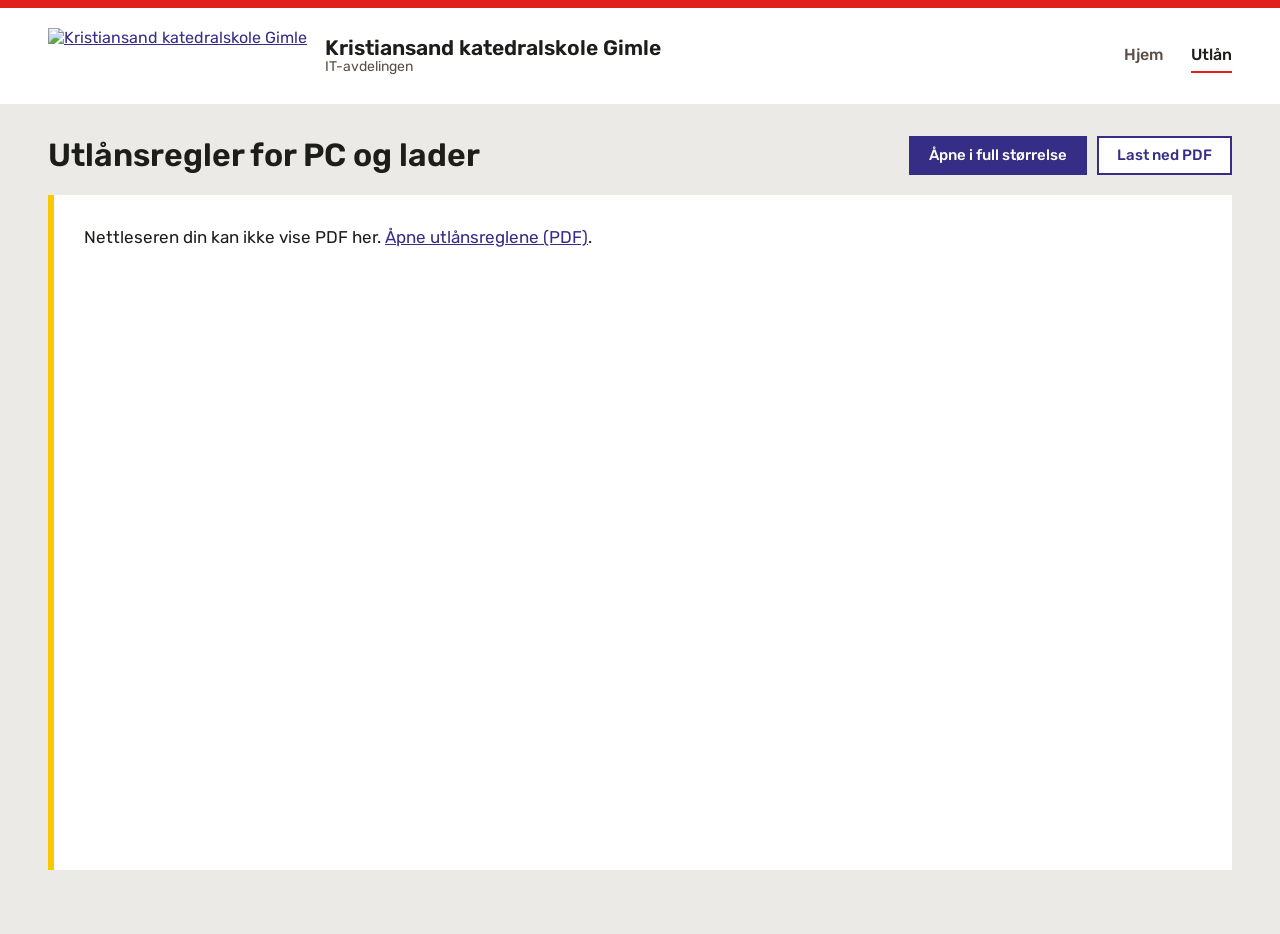
==== utlan.html @ fe99d1c8 "Add Utlånsregler document and create Utlån HTML page - Introduced a new Word document 'utlansregler_" ====
<!DOCTYPE html>
<html lang="nb">
    <head>
        <meta charset="utf-8">
        <meta name="viewport" content="width=device-width, initial-scale=1">
        <title>KKG-IT | Utlån</title>
        <meta name="description" content="Utlånsregler for PC og lader ved Kristiansand katedralskole Gimle.">
        <link rel="preconnect" href="https://fonts.googleapis.com">
        <link rel="preconnect" href="https://fonts.gstatic.com" crossorigin>
        <link href="https://fonts.googleapis.com/css2?family=Rubik:wght@400;500;600;700&display=swap" rel="stylesheet">
        <link href="style/styles.css" rel="stylesheet">
    </head>
    <body>
        <div class="wrap">
            <div class="topline"></div>

            <header class="head">
                <a href="https://kkgit.no">
                    <img class="logo" src="img/logo.png" alt="Kristiansand katedralskole Gimle">
                </a>
                <div>
                    <div class="brand">Kristiansand katedralskole Gimle</div>
                    <div class="dept">IT-avdelingen</div>
                </div>
                <nav class="nav">
                    <a href="index.html">Hjem</a>
                    <a href="utlan.html" aria-current="page">Utlån</a>
                </nav>
            </header>

            <section class="links doc">
                <div class="doc-bar">
                    <h1>Utlånsregler for PC og lader</h1>
                    <div class="doc-actions">
                        <a class="btn" href="dokumenter/utlansregler.pdf" target="_blank" rel="noopener">Åpne i full størrelse</a>
                        <a class="btn btn--ghost" href="dokumenter/utlansregler.pdf" download>Last ned PDF</a>
                    </div>
                </div>

                <object class="pdf" data="dokumenter/utlansregler.pdf#view=FitH" type="application/pdf">
                    <p class="pdf-fallback">
                        Nettleseren din kan ikke vise PDF her.
                        <a href="dokumenter/utlansregler.pdf" target="_blank" rel="noopener">Åpne utlånsreglene (PDF)</a>.
                    </p>
                </object>
            </section>
        </div>
    </body>
</html>
---- style/styles.css ----
/* ---------- Grunnoppsett ---------- */
* {
    box-sizing: border-box;
}

:root {
    --gutter: max(48px, calc((100% - 1200px) / 2));
}

body {
    margin: 0;
    background: #fff;
    font-family: 'Rubik', Arial, sans-serif;
    color: #1d1d1b;
}

a {
    color: #352D86;
}

a:hover {
    color: #00A9DA;
}

a:focus-visible,
.tile:focus-visible {
    outline: 2px solid #352D86;
    outline-offset: 2px;
}

.wrap {
    min-height: 100vh;
    display: flex;
    flex-direction: column;
}

.topline {
    height: 8px;
    background: #E01F1D;
}

/* ---------- Header ---------- */
.head {
    display: flex;
    align-items: center;
    gap: 18px;
    padding: 20px var(--gutter);
}

.logo {
    height: 56px;
    width: auto;
    display: block;
}

.brand {
    font: 600 21px/1.1 'Rubik', Arial, sans-serif;
}

.dept {
    font: 400 14px/1.2 'Rubik', Arial, sans-serif;
    color: #5B4E47;
}

.nav {
    margin-left: auto;
    display: flex;
    gap: 28px;
    font: 500 16px/1 'Rubik', Arial, sans-serif;
}

.nav a {
    color: #5B4E47;
    text-decoration: none;
    padding: 8px 0;
}

.nav a:hover {
    color: #1d1d1b;
}

.nav a[aria-current=page] {
    color: #1d1d1b;
    border-bottom: 2px solid #E01F1D;
}

/* ---------- Hero ---------- */
.hero {
    position: relative;
    background: #352D86;
    padding: 72px var(--gutter) 120px;
    overflow: hidden;
}

.hero .lines {
    position: absolute;
    inset: 0;
    background-image:
        repeating-linear-gradient(45deg, rgba(255, 255, 255, .14) 0 1px, transparent 1px 16px),
        repeating-linear-gradient(-45deg, rgba(255, 255, 255, .14) 0 1px, transparent 1px 16px);
    background-size: 50% 100%, 50% 100%;
    background-position: left, right;
    background-repeat: no-repeat;
}

.hero .wedge {
    position: absolute;
    right: 0;
    top: 0;
    bottom: 0;
    width: 34%;
    background: #00A9DA;
    clip-path: polygon(38% 0, 100% 0, 100% 100%, 0 100%);
}

.hero .inner {
    position: relative;
    max-width: 640px;
}

.kicker {
    font: 500 13px/1 'Rubik', Arial, sans-serif;
    letter-spacing: .14em;
    text-transform: uppercase;
    color: #EBD6A3;
    margin-bottom: 18px;
}

.hero h1 {
    font: 600 60px/1.05 'Rubik', Arial, sans-serif;
    color: #fff;
    margin: 0 0 16px;
    letter-spacing: -.015em;
}

.hero p {
    font: 400 19px/1.5 'Rubik', Arial, sans-serif;
    color: rgba(255, 255, 255, .85);
    margin: 0;
    max-width: 520px;
    text-wrap: pretty;
}

/* ---------- Snarveier (fliser) ---------- */
.links {
    flex: 1;
    background: #ECEAE6;
    padding: 24px var(--gutter) 64px;
}

.links:not(.doc) {
    padding-top: 0;
}

.grid {
    display: grid;
    grid-template-columns: repeat(auto-fit, minmax(280px, 1fr));
    gap: 20px;
    position: relative;
    margin-top: -56px;
}

.tile {
    display: flex;
    flex-direction: column;
    text-decoration: none;
    background: #fff;
    padding: 32px 30px 28px;
    box-shadow: 0 2px 4px rgba(29, 29, 27, .06), 0 12px 28px -14px rgba(53, 45, 134, .35);
    transition: transform .18s, box-shadow .18s;
}

.tile:hover {
    transform: translateY(-4px);
    box-shadow: 0 4px 8px rgba(29, 29, 27, .06), 0 22px 40px -16px rgba(53, 45, 134, .5);
}

.tile-top {
    display: flex;
    align-items: baseline;
    justify-content: space-between;
    margin-bottom: 28px;
}

.tile-num {
    font: 600 44px/1 'Rubik', Arial, sans-serif;
}

.tile-tag {
    font: 500 12px/1 'Rubik', Arial, sans-serif;
    letter-spacing: .1em;
    text-transform: uppercase;
    color: #5B4E47;
}

.tile h2 {
    font: 600 27px/1.1 'Rubik', Arial, sans-serif;
    color: #1d1d1b;
    margin: 0;
}

.tile p {
    font: 400 16px/1.5 'Rubik', Arial, sans-serif;
    color: #5B4E47;
    margin: 8px 0 0;
}

.tile-go {
    margin-top: auto;
    padding-top: 24px;
    font: 500 14px/1 'Rubik', Arial, sans-serif;
    color: #352D86;
    transition: transform .18s;
}

.tile:hover .tile-go {
    transform: translateX(4px);
}

.t1 {
    border-left: 6px solid #00A9DA;
}

.t1 .tile-num {
    color: #00A9DA;
}

.t2 {
    border-left: 6px solid #FAC800;
}

.t2 .tile-num {
    color: #9F3A14;
}

.t3 {
    border-left: 6px solid #E01F1D;
}

.t3 .tile-num {
    color: #E01F1D;
}

.t4 {
    border-left: 6px solid #00A9DA;
}

.t4 .tile-num {
    color: #00A9DA;
}

/* ---------- Utlån (PDF-side) ---------- */
.doc {
    display: flex;
    flex-direction: column;
    gap: 20px;
    padding-top: 32px;
}

.doc-bar {
    display: flex;
    flex-wrap: wrap;
    align-items: center;
    justify-content: space-between;
    gap: 16px;
}

.doc-bar h1 {
    font: 600 32px/1.1 'Rubik', Arial, sans-serif;
    margin: 0;
}

.doc-actions {
    display: flex;
    flex-wrap: wrap;
    gap: 10px;
}

.btn {
    display: inline-block;
    padding: 12px 20px;
    background: #352D86;
    color: #fff;
    text-decoration: none;
    font: 500 15px/1 'Rubik', Arial, sans-serif;
}

.btn:hover {
    background: #00A9DA;
    color: #fff;
}

.btn--ghost {
    background: #fff;
    color: #352D86;
    border: 2px solid #352D86;
    padding: 10px 18px;
}

.btn--ghost:hover {
    background: #352D86;
    color: #fff;
}

.pdf {
    flex: 1;
    width: 100%;
    min-height: 75vh;
    border: 0;
    background: #fff;
    border-left: 6px solid #FAC800;
}

.pdf-fallback {
    padding: 32px 30px;
    margin: 0;
    font-size: 17px;
}

/* ---------- Footer ---------- */
.foot {
    padding: 28px var(--gutter);
    background: #1d1d1b;
    color: rgba(255, 255, 255, .75);
    font-size: 15px;
    border-top: 6px solid #E01F1D;
}

.foot p {
    margin: 0;
}

.foot .foot-small {
    margin-top: 6px;
    font-size: 13px;
    color: rgba(255, 255, 255, .45);
}

/* ---------- Mobil ---------- */
@media (max-width: 720px) {
    :root {
        --gutter: 20px;
    }

    .head {
        flex-wrap: wrap;
    }

    .nav {
        margin-left: 0;
        width: 100%;
        padding-top: 6px;
    }

    .hero {
        padding: 44px var(--gutter) 96px;
    }

    .hero h1 {
        font-size: 38px;
    }

    .hero .wedge {
        width: 52%;
    }

    .grid {
        grid-template-columns: 1fr;
    }
}
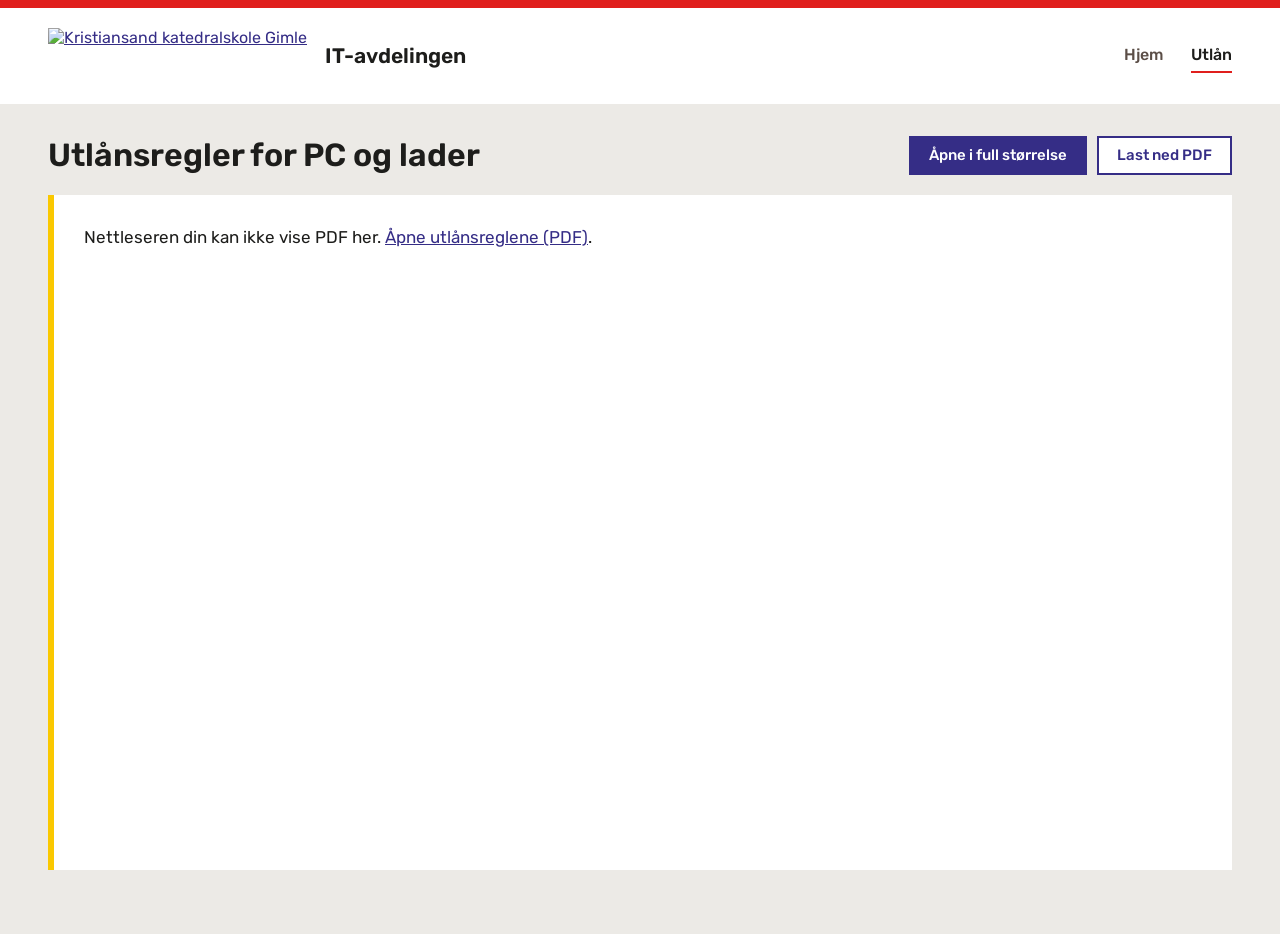
==== commit 2677e482: "fix: removt KKG and just added IT avdeling" ====
--- a/utlan.html
+++ b/utlan.html
@@ -8,7 +8,7 @@
         <link rel="preconnect" href="https://fonts.googleapis.com">
         <link rel="preconnect" href="https://fonts.gstatic.com" crossorigin>
         <link href="https://fonts.googleapis.com/css2?family=Rubik:wght@400;500;600;700&display=swap" rel="stylesheet">
-        <link href="style/styles.css" rel="stylesheet">
+        <link href="style/styles.css?v=2" rel="stylesheet">
     </head>
     <body>
         <div class="wrap">
@@ -19,8 +19,7 @@
                     <img class="logo" src="img/logo.png" alt="Kristiansand katedralskole Gimle">
                 </a>
                 <div>
-                    <div class="brand">Kristiansand katedralskole Gimle</div>
-                    <div class="dept">IT-avdelingen</div>
+                    <div class="brand">IT-avdelingen</div>
                 </div>
                 <nav class="nav">
                     <a href="index.html">Hjem</a>
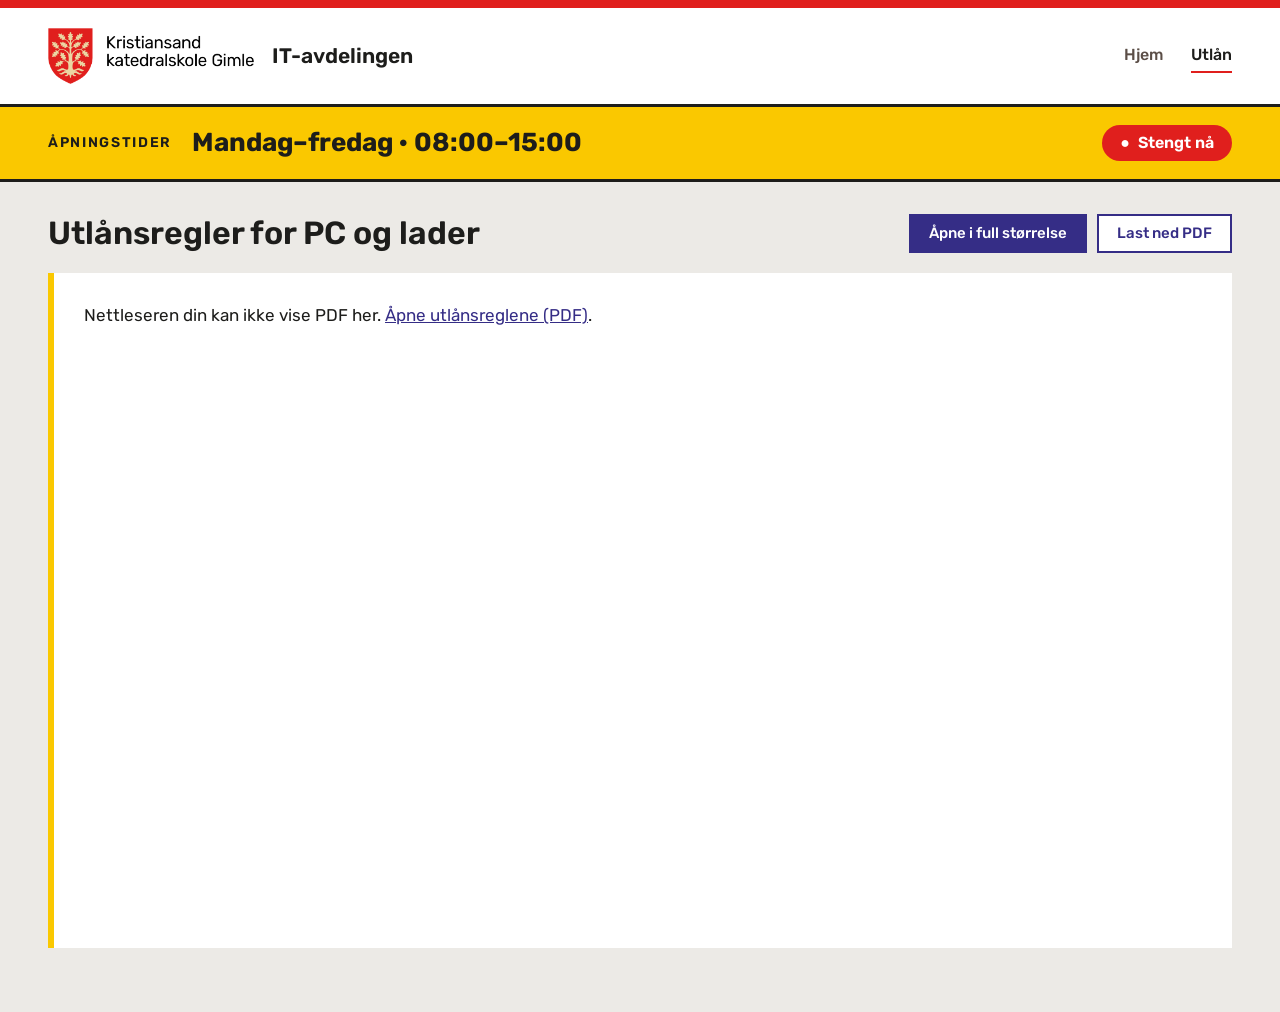
==== commit 23cae718: "feat: add opening hours display and update styles for consistency" ====
--- a/utlan.html
+++ b/utlan.html
@@ -8,7 +8,7 @@
         <link rel="preconnect" href="https://fonts.googleapis.com">
         <link rel="preconnect" href="https://fonts.gstatic.com" crossorigin>
         <link href="https://fonts.googleapis.com/css2?family=Rubik:wght@400;500;600;700&display=swap" rel="stylesheet">
-        <link href="style/styles.css?v=2" rel="stylesheet">
+        <link href="style/styles.css?v=4" rel="stylesheet">
     </head>
     <body>
         <div class="wrap">
@@ -27,6 +27,12 @@
                 </nav>
             </header>
 
+            <div class="hours">
+                <span class="hours-label">Åpningstider</span>
+                <strong class="hours-time">Mandag–fredag · 08:00–15:00</strong>
+                <span class="hours-status" id="hours-status"></span>
+            </div>
+
             <section class="links doc">
                 <div class="doc-bar">
                     <h1>Utlånsregler for PC og lader</h1>
@@ -44,5 +50,6 @@
                 </object>
             </section>
         </div>
+        <script src="js/apningstider.js"></script>
     </body>
 </html>
--- a/style/styles.css
+++ b/style/styles.css
@@ -1,30 +1,41 @@
-/* ---------- Grunnoppsett ---------- */
+/* ---------- Farger og grunnoppsett ---------- */
+:root {
+    --red: #E01F1D;
+    --gold: #EBD6A3;
+    --blue-dark: #352D86;
+    --blue-light: #00A9DA;
+    --green-dark: #00695A;
+    --yellow: #FAC800;
+    --rust: #9F3A14;
+    --grey-light: #ECEAE6;
+    --grey-dark: #5B4E47;
+    --ink: #1d1d1b;
+    --white: #fff;
+
+    --gutter: max(48px, calc((100% - 1200px) / 2));
+}
+
 * {
     box-sizing: border-box;
 }
 
-:root {
-    --gutter: max(48px, calc((100% - 1200px) / 2));
-}
-
 body {
     margin: 0;
-    background: #fff;
+    background: var(--white);
     font-family: 'Rubik', Arial, sans-serif;
-    color: #1d1d1b;
+    color: var(--ink);
 }
 
 a {
-    color: #352D86;
+    color: var(--blue-dark);
 }
 
 a:hover {
-    color: #00A9DA;
-}
-
-a:focus-visible,
-.tile:focus-visible {
-    outline: 2px solid #352D86;
+    color: var(--blue-light);
+}
+
+a:focus-visible {
+    outline: 2px solid var(--blue-dark);
     outline-offset: 2px;
 }
 
@@ -36,7 +47,7 @@
 
 .topline {
     height: 8px;
-    background: #E01F1D;
+    background: var(--red);
 }
 
 /* ---------- Header ---------- */
@@ -48,48 +59,97 @@
 }
 
 .logo {
+    display: block;
     height: 56px;
     width: auto;
-    display: block;
 }
 
 .brand {
-    font: 600 21px/1.1 'Rubik', Arial, sans-serif;
-}
-
-.dept {
-    font: 400 14px/1.2 'Rubik', Arial, sans-serif;
-    color: #5B4E47;
+    font-size: 21px;
+    font-weight: 600;
+    line-height: 1.1;
 }
 
 .nav {
+    display: flex;
+    gap: 28px;
     margin-left: auto;
-    display: flex;
-    gap: 28px;
-    font: 500 16px/1 'Rubik', Arial, sans-serif;
+    font-size: 16px;
+    font-weight: 500;
+    line-height: 1;
 }
 
 .nav a {
-    color: #5B4E47;
+    padding: 8px 0;
+    color: var(--grey-dark);
     text-decoration: none;
-    padding: 8px 0;
-}
-
-.nav a:hover {
-    color: #1d1d1b;
-}
-
+}
+
+.nav a:hover,
 .nav a[aria-current=page] {
-    color: #1d1d1b;
-    border-bottom: 2px solid #E01F1D;
+    color: var(--ink);
+}
+
+.nav a[aria-current=page] {
+    border-bottom: 2px solid var(--red);
+}
+
+/* ---------- Åpningstider ---------- */
+.hours {
+    display: flex;
+    flex-wrap: wrap;
+    align-items: center;
+    gap: 12px 20px;
+    padding: 18px var(--gutter);
+    background: var(--yellow);
+    color: var(--ink);
+    border-block: 3px solid var(--ink);
+}
+
+.hours-label {
+    font-size: 14px;
+    font-weight: 600;
+    line-height: 1;
+    letter-spacing: .12em;
+    text-transform: uppercase;
+}
+
+.hours-time {
+    font-size: 26px;
+    font-weight: 700;
+    line-height: 1.1;
+}
+
+.hours-status {
+    margin-left: auto;
+    padding: 10px 18px;
+    border-radius: 999px;
+    background: var(--red);
+    color: var(--white);
+    font-size: 16px;
+    font-weight: 600;
+    line-height: 1;
+}
+
+.hours-status::before {
+    content: "●";
+    margin-right: 8px;
+}
+
+.hours-status:empty {
+    display: none;
+}
+
+.hours-status.is-open {
+    background: var(--green-dark);
 }
 
 /* ---------- Hero ---------- */
 .hero {
     position: relative;
-    background: #352D86;
+    overflow: hidden;
     padding: 72px var(--gutter) 120px;
-    overflow: hidden;
+    background: var(--blue-dark);
 }
 
 .hero .lines {
@@ -98,18 +158,16 @@
     background-image:
         repeating-linear-gradient(45deg, rgba(255, 255, 255, .14) 0 1px, transparent 1px 16px),
         repeating-linear-gradient(-45deg, rgba(255, 255, 255, .14) 0 1px, transparent 1px 16px);
-    background-size: 50% 100%, 50% 100%;
+    background-size: 50% 100%;
     background-position: left, right;
     background-repeat: no-repeat;
 }
 
 .hero .wedge {
     position: absolute;
-    right: 0;
-    top: 0;
-    bottom: 0;
+    inset: 0 0 0 auto;
     width: 34%;
-    background: #00A9DA;
+    background: var(--blue-light);
     clip-path: polygon(38% 0, 100% 0, 100% 100%, 0 100%);
 }
 
@@ -119,33 +177,38 @@
 }
 
 .kicker {
-    font: 500 13px/1 'Rubik', Arial, sans-serif;
+    margin-bottom: 18px;
+    color: var(--gold);
+    font-size: 13px;
+    font-weight: 500;
+    line-height: 1;
     letter-spacing: .14em;
     text-transform: uppercase;
-    color: #EBD6A3;
-    margin-bottom: 18px;
 }
 
 .hero h1 {
-    font: 600 60px/1.05 'Rubik', Arial, sans-serif;
-    color: #fff;
     margin: 0 0 16px;
+    color: var(--white);
+    font-size: 60px;
+    font-weight: 600;
+    line-height: 1.05;
     letter-spacing: -.015em;
 }
 
 .hero p {
-    font: 400 19px/1.5 'Rubik', Arial, sans-serif;
+    max-width: 520px;
+    margin: 0;
     color: rgba(255, 255, 255, .85);
-    margin: 0;
-    max-width: 520px;
+    font-size: 19px;
+    line-height: 1.5;
     text-wrap: pretty;
 }
 
 /* ---------- Snarveier (fliser) ---------- */
 .links {
     flex: 1;
-    background: #ECEAE6;
     padding: 24px var(--gutter) 64px;
+    background: var(--grey-light);
 }
 
 .links:not(.doc) {
@@ -153,19 +216,20 @@
 }
 
 .grid {
+    position: relative;
     display: grid;
     grid-template-columns: repeat(auto-fit, minmax(280px, 1fr));
     gap: 20px;
-    position: relative;
     margin-top: -56px;
 }
 
 .tile {
     display: flex;
     flex-direction: column;
+    padding: 32px 30px 28px;
+    background: var(--white);
+    border-left: 6px solid var(--accent);
     text-decoration: none;
-    background: #fff;
-    padding: 32px 30px 28px;
     box-shadow: 0 2px 4px rgba(29, 29, 27, .06), 0 12px 28px -14px rgba(53, 45, 134, .35);
     transition: transform .18s, box-shadow .18s;
 }
@@ -175,6 +239,11 @@
     box-shadow: 0 4px 8px rgba(29, 29, 27, .06), 0 22px 40px -16px rgba(53, 45, 134, .5);
 }
 
+/* Fargen på kanten og tallet til hver flis */
+.t1, .t4 { --accent: var(--blue-light); --accent-num: var(--blue-light); }
+.t2      { --accent: var(--yellow);     --accent-num: var(--rust); }
+.t3      { --accent: var(--red);        --accent-num: var(--red); }
+
 .tile-top {
     display: flex;
     align-items: baseline;
@@ -183,70 +252,48 @@
 }
 
 .tile-num {
-    font: 600 44px/1 'Rubik', Arial, sans-serif;
+    color: var(--accent-num);
+    font-size: 44px;
+    font-weight: 600;
+    line-height: 1;
 }
 
 .tile-tag {
-    font: 500 12px/1 'Rubik', Arial, sans-serif;
+    color: var(--grey-dark);
+    font-size: 12px;
+    font-weight: 500;
+    line-height: 1;
     letter-spacing: .1em;
     text-transform: uppercase;
-    color: #5B4E47;
 }
 
 .tile h2 {
-    font: 600 27px/1.1 'Rubik', Arial, sans-serif;
-    color: #1d1d1b;
-    margin: 0;
+    margin: 0;
+    color: var(--ink);
+    font-size: 27px;
+    font-weight: 600;
+    line-height: 1.1;
 }
 
 .tile p {
-    font: 400 16px/1.5 'Rubik', Arial, sans-serif;
-    color: #5B4E47;
     margin: 8px 0 0;
+    color: var(--grey-dark);
+    font-size: 16px;
+    line-height: 1.5;
 }
 
 .tile-go {
     margin-top: auto;
     padding-top: 24px;
-    font: 500 14px/1 'Rubik', Arial, sans-serif;
-    color: #352D86;
+    color: var(--blue-dark);
+    font-size: 14px;
+    font-weight: 500;
+    line-height: 1;
     transition: transform .18s;
 }
 
 .tile:hover .tile-go {
     transform: translateX(4px);
-}
-
-.t1 {
-    border-left: 6px solid #00A9DA;
-}
-
-.t1 .tile-num {
-    color: #00A9DA;
-}
-
-.t2 {
-    border-left: 6px solid #FAC800;
-}
-
-.t2 .tile-num {
-    color: #9F3A14;
-}
-
-.t3 {
-    border-left: 6px solid #E01F1D;
-}
-
-.t3 .tile-num {
-    color: #E01F1D;
-}
-
-.t4 {
-    border-left: 6px solid #00A9DA;
-}
-
-.t4 .tile-num {
-    color: #00A9DA;
 }
 
 /* ---------- Utlån (PDF-side) ---------- */
@@ -266,8 +313,10 @@
 }
 
 .doc-bar h1 {
-    font: 600 32px/1.1 'Rubik', Arial, sans-serif;
-    margin: 0;
+    margin: 0;
+    font-size: 32px;
+    font-weight: 600;
+    line-height: 1.1;
 }
 
 .doc-actions {
@@ -279,51 +328,52 @@
 .btn {
     display: inline-block;
     padding: 12px 20px;
-    background: #352D86;
-    color: #fff;
+    background: var(--blue-dark);
+    color: var(--white);
+    font-size: 15px;
+    font-weight: 500;
+    line-height: 1;
     text-decoration: none;
-    font: 500 15px/1 'Rubik', Arial, sans-serif;
 }
 
 .btn:hover {
-    background: #00A9DA;
-    color: #fff;
+    background: var(--blue-light);
+    color: var(--white);
 }
 
 .btn--ghost {
-    background: #fff;
-    color: #352D86;
-    border: 2px solid #352D86;
     padding: 10px 18px;
+    background: var(--white);
+    color: var(--blue-dark);
+    border: 2px solid var(--blue-dark);
 }
 
 .btn--ghost:hover {
-    background: #352D86;
-    color: #fff;
+    background: var(--blue-dark);
 }
 
 .pdf {
     flex: 1;
     width: 100%;
     min-height: 75vh;
+    background: var(--white);
     border: 0;
-    background: #fff;
-    border-left: 6px solid #FAC800;
+    border-left: 6px solid var(--yellow);
 }
 
 .pdf-fallback {
+    margin: 0;
     padding: 32px 30px;
-    margin: 0;
     font-size: 17px;
 }
 
 /* ---------- Footer ---------- */
 .foot {
     padding: 28px var(--gutter);
-    background: #1d1d1b;
+    background: var(--ink);
     color: rgba(255, 255, 255, .75);
     font-size: 15px;
-    border-top: 6px solid #E01F1D;
+    border-top: 6px solid var(--red);
 }
 
 .foot p {
@@ -332,8 +382,8 @@
 
 .foot .foot-small {
     margin-top: 6px;
+    color: rgba(255, 255, 255, .45);
     font-size: 13px;
-    color: rgba(255, 255, 255, .45);
 }
 
 /* ---------- Mobil ---------- */
@@ -347,8 +397,8 @@
     }
 
     .nav {
+        width: 100%;
         margin-left: 0;
-        width: 100%;
         padding-top: 6px;
     }
 
